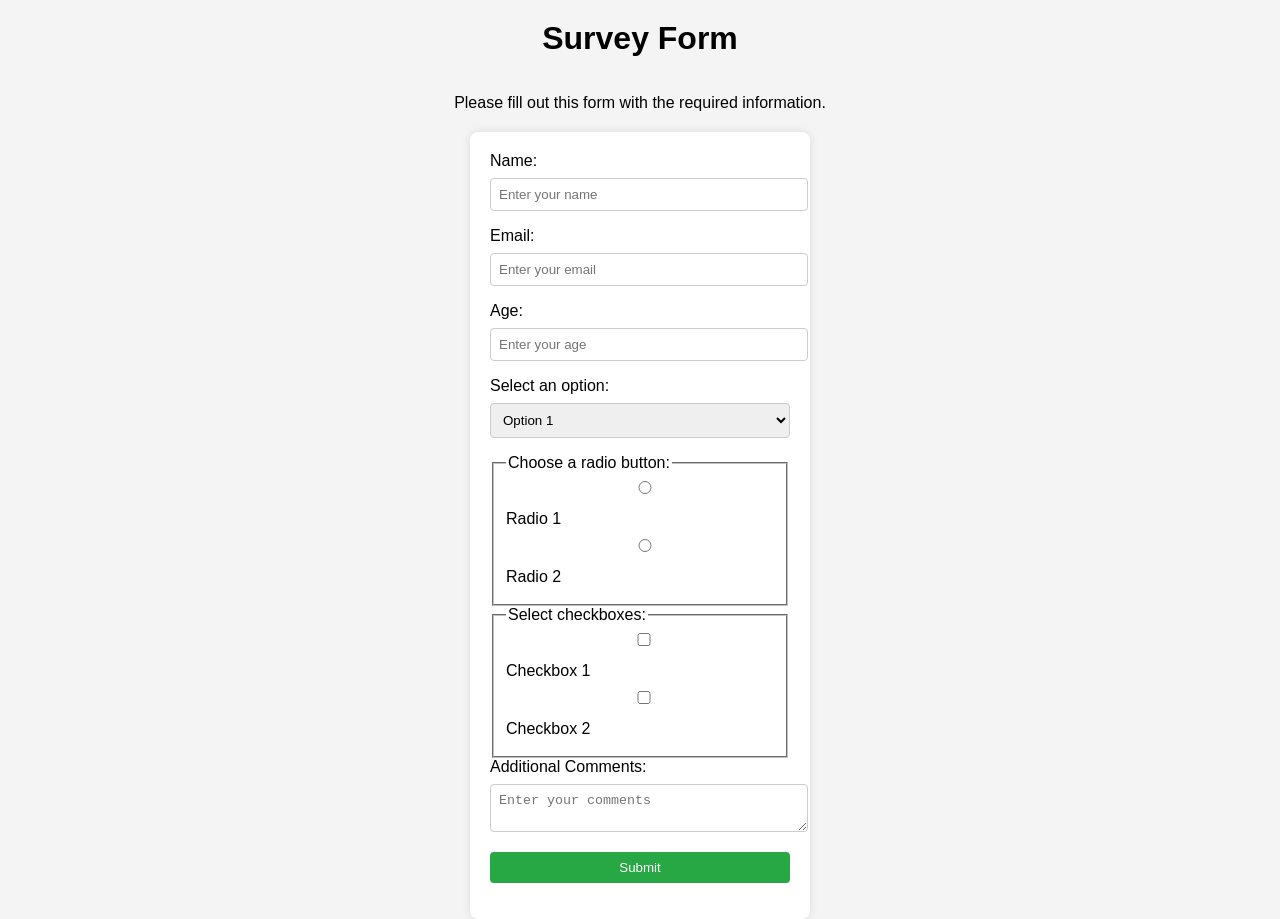
==== 01-Survey-Form/index.html @ 688b5a7d "01-Survey Form is completing" ====
<!DOCTYPE html>
<html lang="en">
<head>
    <meta charset="UTF-8">
    <meta name="viewport" content="width=device-width, initial-scale=1.0">
    <title>Survey Form</title>
    <link rel="stylesheet" href="styles.css">
</head>
<body>
    <h1 id="title">Survey Form</h1>
    <p id="description">Please fill out this form with the required information.</p>
    <form id="survey-form">
        <label id="name-label" for="name">Name:</label>
        <input type="text" id="name" name="name" placeholder="Enter your name" required>

        <label id="email-label" for="email">Email:</label>
        <input type="email" id="email" name="email" placeholder="Enter your email" required>

        <label id="number-label" for="number">Age:</label>
        <input type="number" id="number" name="number" min="1" max="120" placeholder="Enter your age" required>

        <label id="dropdown-label" for="dropdown">Select an option:</label>
        <select id="dropdown" name="dropdown">
            <option value="option1">Option 1</option>
            <option value="option2">Option 2</option>
        </select>

        <fieldset>
            <legend>Choose a radio button:</legend>
            <label>
                <input type="radio" name="radio-group" value="radio1"> Radio 1
            </label>
            <label>
                <input type="radio" name="radio-group" value="radio2"> Radio 2
            </label>
        </fieldset>

        <fieldset>
            <legend>Select checkboxes:</legend>
            <label>
                <input type="checkbox" name="checkbox-group" value="checkbox1"> Checkbox 1
            </label>
            <label>
                <input type="checkbox" name="checkbox-group" value="checkbox2"> Checkbox 2
            </label>
        </fieldset>

        <label for="comments">Additional Comments:</label>
        <textarea id="comments" name="comments" placeholder="Enter your comments"></textarea>

        <button id="submit" type="submit">Submit</button>
    </form>
</body>
</html>
---- 01-Survey-Form/styles.css ----
body {
    font-family: Arial, sans-serif;
    margin: 0;
    padding: 0;
    display: flex;
    flex-direction: column;
    align-items: center;
    background-color: #f4f4f4;
}

h1 {
    margin-top: 20px;
}

p {
    margin-bottom: 20px;
}

form {
    background-color: #fff;
    padding: 20px;
    border-radius: 8px;
    box-shadow: 0 0 10px rgba(0, 0, 0, 0.1);
    width: 300px;
}

label {
    display: block;
    margin-bottom: 8px;
}

input, select, textarea, button {
    width: 100%;
    padding: 8px;
    margin-bottom: 16px;
    border: 1px solid #ccc;
    border-radius: 4px;
}

button {
    background-color: #28a745;
    color: #fff;
    border: none;
    cursor: pointer;
}

button:hover {
    background-color: #218838;
}
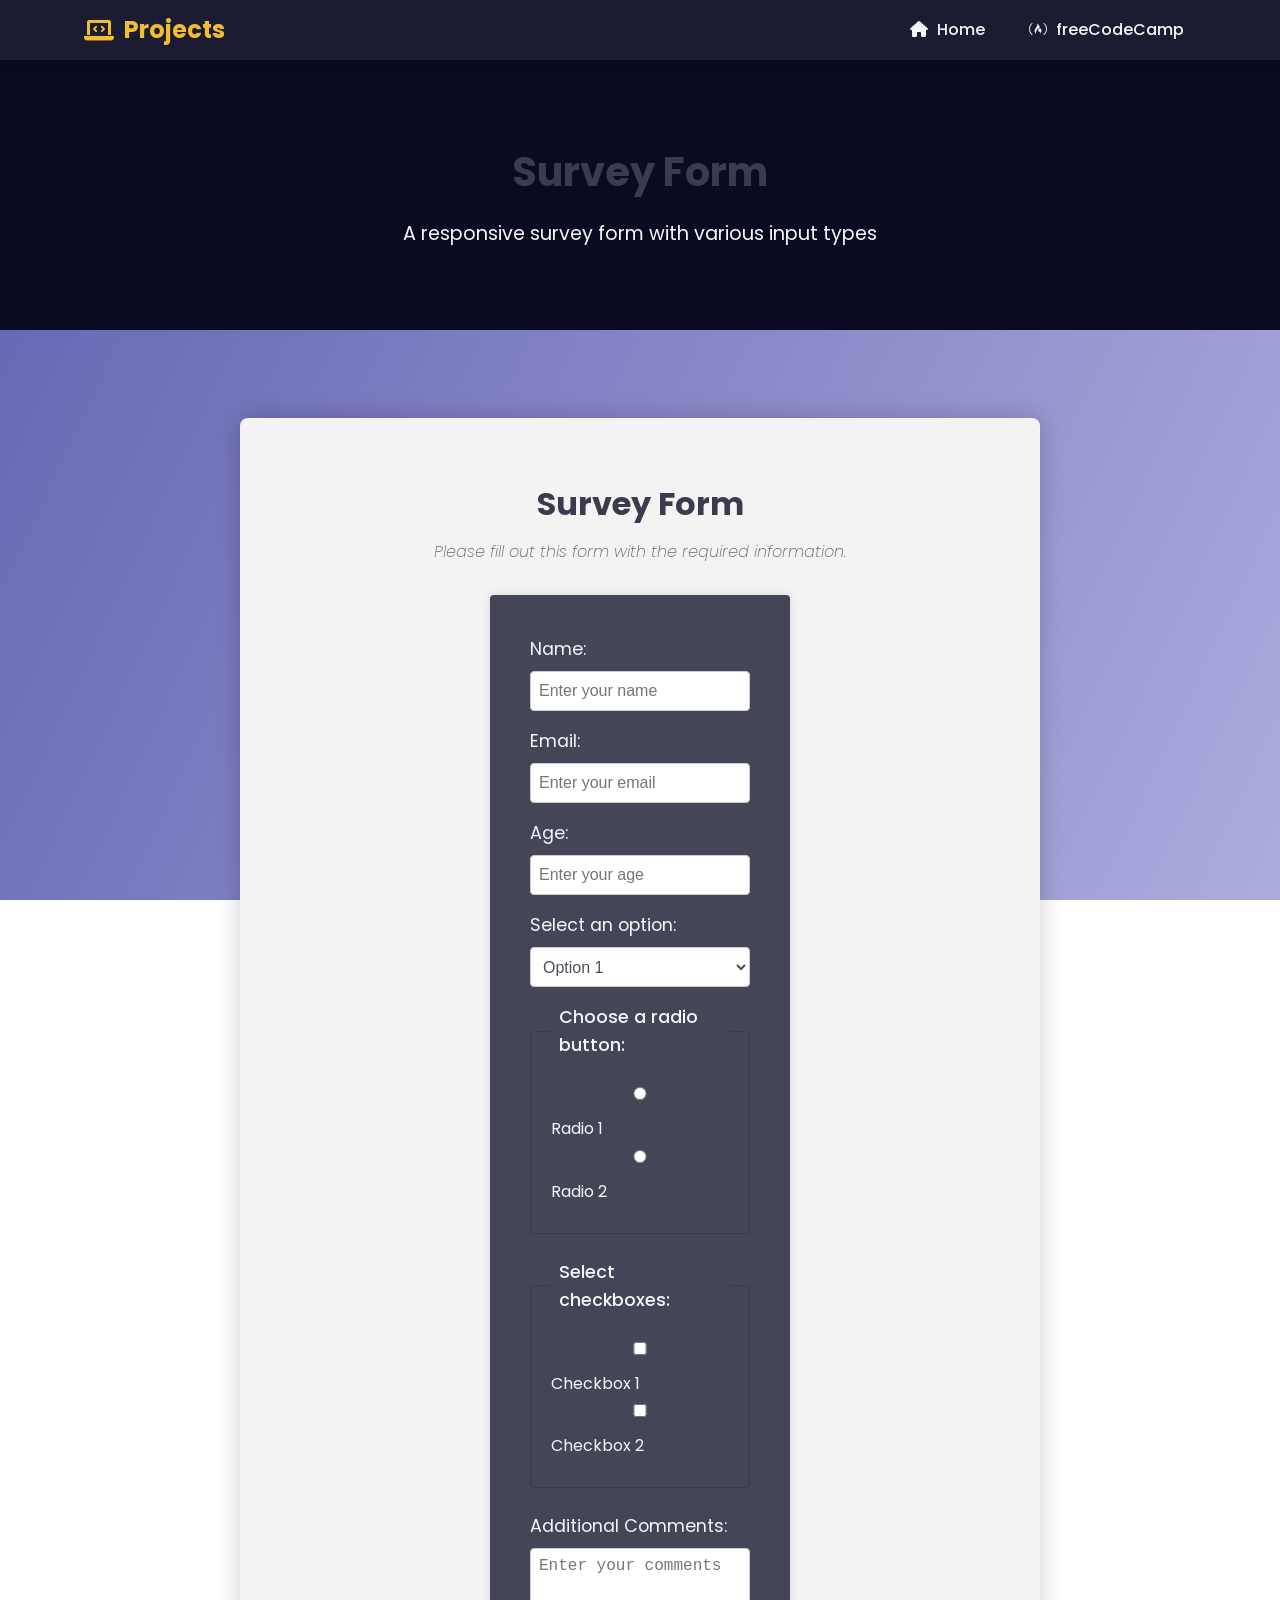
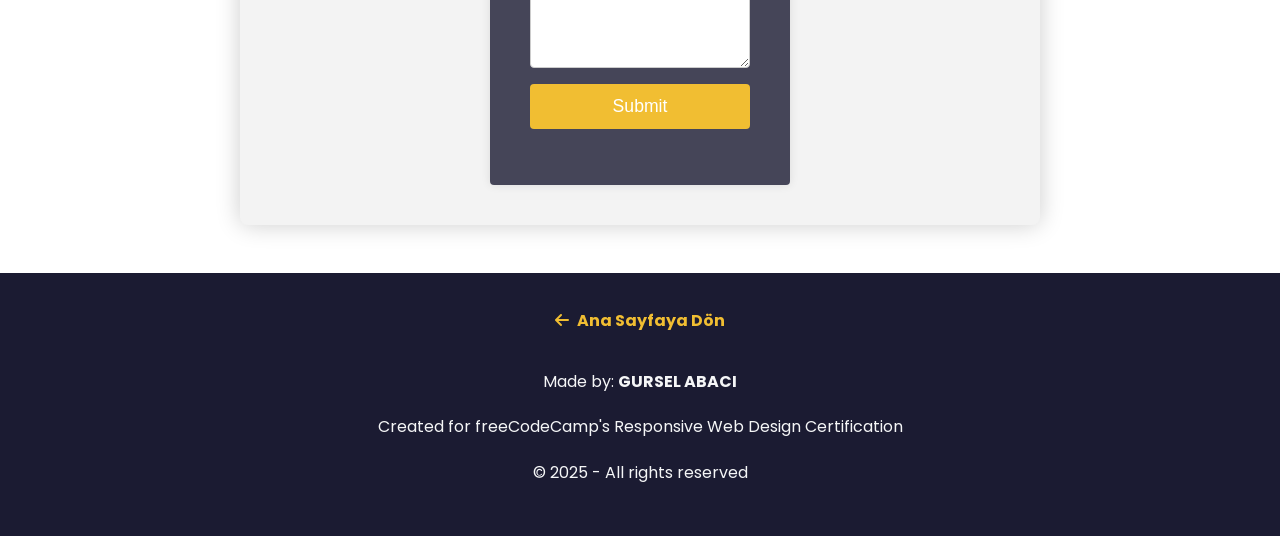
==== commit 6f09fa57: "base certification project is ready" ====
--- a/01-Survey-Form/index.html
+++ b/01-Survey-Form/index.html
@@ -3,10 +3,34 @@
 <head>
     <meta charset="UTF-8">
     <meta name="viewport" content="width=device-width, initial-scale=1.0">
-    <title>Survey Form</title>
+    <title>Survey Form - FCC Responsive Web Design</title>
+    <link rel="stylesheet" href="../styles-project.css">
     <link rel="stylesheet" href="styles.css">
+    <link rel="stylesheet" href="https://cdnjs.cloudflare.com/ajax/libs/font-awesome/6.0.0-beta3/css/all.min.css">
+    <link href="https://fonts.googleapis.com/css?family=Poppins:200,300,400,500,600,700,800&display=swap" rel="stylesheet">
 </head>
 <body>
+    <nav class="navbar">
+        <div class="container nav-container">
+            <a href="../index.html" class="logo">
+                <i class="fas fa-laptop-code"></i> Projects
+            </a>
+            <ul class="nav-links">
+                <li><a href="../index.html"><i class="fas fa-home"></i> Home</a></li>
+                <li><a href="https://www.freecodecamp.org/" target="_blank"><i class="fab fa-free-code-camp"></i> freeCodeCamp</a></li>
+            </ul>
+        </div>
+    </nav>
+
+    <header>
+        <div class="container">
+            <h1>Survey Form</h1>
+            <p>A responsive survey form with various input types</p>
+        </div>
+    </header>
+
+    <main class="container">
+        <div class="project-content">
     <h1 id="title">Survey Form</h1>
     <p id="description">Please fill out this form with the required information.</p>
     <form id="survey-form">
@@ -50,5 +74,16 @@
 
         <button id="submit" type="submit">Submit</button>
     </form>
+</div>
+</main>
+
+    <footer>
+        <div class="container">
+            <p><a href="../index.html" class="back-link"><i class="fas fa-arrow-left"></i> Ana Sayfaya Dön</a></p>
+            <p>Made by: <strong>GURSEL ABACI</strong></p>
+            <p>Created for freeCodeCamp's Responsive Web Design Certification</p>
+            <p>&copy; 2025 - All rights reserved</p>
+        </div>
+    </footer>
 </body>
 </html>
--- a/styles-project.css
+++ b/styles-project.css
@@ -0,0 +1,200 @@
+/* Base styles and variables */
+:root {
+    --primary-color: #0a0a23;
+    --secondary-color: #1b1b32;
+    --accent-color: #f1be32;
+    --text-color: #f5f6f7;
+    --card-bg: #2a2a40;
+    --hover-color: #3b3b4f;
+}
+
+* {
+    margin: 0;
+    padding: 0;
+    box-sizing: border-box;
+}
+
+body {
+    font-family: 'Segoe UI', Tahoma, Geneva, Verdana, sans-serif;
+    line-height: 1.6;
+    color: #333;
+    background-color: #f4f4f4;
+    padding-top: 60px; /* Space for fixed navbar */
+}
+
+.container {
+    width: 90%;
+    max-width: 1200px;
+    margin: 0 auto;
+    padding: 0 20px;
+}
+
+/* Navigation styles */
+.navbar {
+    background-color: var(--secondary-color);
+    color: var(--text-color);
+    position: fixed;
+    top: 0;
+    left: 0;
+    right: 0;
+    z-index: 1000;
+    box-shadow: 0 2px 10px rgba(0, 0, 0, 0.1);
+}
+
+.nav-container {
+    display: flex;
+    justify-content: space-between;
+    align-items: center;
+    height: 60px;
+}
+
+.logo {
+    color: var(--accent-color);
+    font-size: 1.5rem;
+    font-weight: bold;
+    text-decoration: none;
+    display: flex;
+    align-items: center;
+}
+
+.logo i {
+    margin-right: 10px;
+}
+
+.nav-links {
+    display: flex;
+    list-style: none;
+}
+
+.nav-links li {
+    margin-left: 20px;
+}
+
+.nav-links a {
+    color: var(--text-color);
+    text-decoration: none;
+    font-weight: 500;
+    padding: 8px 12px;
+    border-radius: 4px;
+    transition: background-color 0.3s;
+}
+
+.nav-links a:hover {
+    background-color: var(--hover-color);
+}
+
+.nav-links i {
+    margin-right: 5px;
+}
+
+/* Header styles */
+header {
+    background-color: var(--primary-color);
+    color: var(--text-color);
+    padding: 60px 0;
+    text-align: center;
+    margin-bottom: 40px;
+}
+
+header h1 {
+    font-size: 2.5rem;
+    margin-bottom: 15px;
+}
+
+header p {
+    font-size: 1.2rem;
+    max-width: 700px;
+    margin: 0 auto;
+}
+
+/* Main content styles */
+main {
+    padding: 30px 0 60px;
+}
+
+.project-content {
+    background-color: white;
+    border-radius: 8px;
+    padding: 30px;
+    box-shadow: 0 5px 15px rgba(0, 0, 0, 0.1);
+}
+
+.project-content h2 {
+    color: var(--secondary-color);
+    margin-bottom: 20px;
+    padding-bottom: 10px;
+    border-bottom: 3px solid var(--accent-color);
+}
+
+/* Footer styles */
+footer {
+    background-color: var(--secondary-color);
+    color: var(--text-color);
+    text-align: center;
+    padding: 30px 0;
+}
+
+footer p {
+    margin: 5px 0;
+}
+
+.back-link {
+    display: inline-block;
+    color: var(--accent-color);
+    text-decoration: none;
+    font-weight: bold;
+    margin-bottom: 15px;
+    transition: color 0.3s;
+}
+
+.back-link:hover {
+    color: white;
+}
+
+.back-link i {
+    margin-right: 5px;
+}
+
+/* Responsive styles */
+@media (max-width: 768px) {
+    header {
+        padding: 40px 0;
+    }
+    
+    header h1 {
+        font-size: 2rem;
+    }
+    
+    .project-content {
+        padding: 20px;
+    }
+}
+
+@media (max-width: 480px) {
+    .nav-container {
+        flex-direction: column;
+        height: auto;
+        padding: 15px 0;
+    }
+    
+    .nav-links {
+        margin-top: 15px;
+    }
+    
+    .nav-links li {
+        margin: 0 10px;
+    }
+    
+    header {
+        padding: 30px 0;
+        margin-top: 30px;
+    }
+    
+    header h1 {
+        font-size: 1.8rem;
+    }
+    
+    header p {
+        font-size: 1rem;
+    }
+}
--- a/01-Survey-Form/styles.css
+++ b/01-Survey-Form/styles.css
@@ -1,3 +1,216 @@
+/* Survey Form specific styles */
+:root {
+    --form-bg: #1b1b32;
+    --form-text: #f5f6f7;
+    --input-bg: #ffffff;
+    --input-border: #0a0a23;
+    --input-focus: #3b3b4f;
+    --label-color: #f5f6f7;
+    --button-bg: #37af65;
+    --button-hover: #2e8b57;
+    --fieldset-border: #3b3b4f;
+}
+
+body {
+    font-family: 'Poppins', sans-serif;
+    color: var(--form-text);
+    background: linear-gradient(115deg, rgba(58, 58, 158, 0.8), rgba(136, 136, 206, 0.7)),
+                url(https://cdn.freecodecamp.org/testable-projects-fcc/images/survey-form-background.jpeg);
+    background-size: cover;
+    background-position: center;
+    background-attachment: fixed;
+}
+
+main.container {
+    display: flex;
+    justify-content: center;
+    align-items: center;
+    min-height: calc(100vh - 60px - 200px); /* Navbar ve footer yüksekliğini çıkarıyoruz */
+    padding: 3rem 0;
+}
+
+.project-content {
+    background-color: var(--form-bg);
+    color: var(--form-text);
+    padding: 2.5rem;
+    border-radius: 0.5rem;
+    width: 100%;
+    max-width: 720px;
+    margin: 0 auto;
+    box-shadow: 0 0 25px rgba(0, 0, 0, 0.2);
+}
+
+#title {
+    text-align: center;
+    margin-bottom: 0.5rem;
+    font-size: 2rem;
+}
+
+#description {
+    text-align: center;
+    font-style: italic;
+    margin-bottom: 2rem;
+    font-weight: 200;
+}
+
+#survey-form {
+    background-color: rgba(27, 27, 50, 0.8);
+    padding: 2.5rem;
+    border-radius: 0.25rem;
+    max-width: 600px;
+    margin: 0 auto;
+}
+
+label {
+    display: block;
+    margin-bottom: 0.5rem;
+    font-size: 1.1rem;
+    color: var(--label-color);
+}
+
+input, 
+select, 
+textarea {
+    display: block;
+    width: 100%;
+    height: 2.5rem;
+    padding: 0.375rem 0.75rem;
+    color: #495057;
+    background-color: var(--input-bg);
+    border: 1px solid var(--input-border);
+    border-radius: 0.25rem;
+    margin-bottom: 1.5rem;
+    font-size: 1rem;
+}
+
+textarea {
+    min-height: 120px;
+    resize: vertical;
+}
+
+input:focus, 
+select:focus, 
+textarea:focus {
+    border-color: var(--input-focus);
+    outline: 0;
+    box-shadow: 0 0 0 0.2rem rgba(59, 59, 79, 0.25);
+}
+
+fieldset {
+    border: 1px solid var(--fieldset-border);
+    border-radius: 0.25rem;
+    padding: 1.25rem;
+    margin-bottom: 1.5rem;
+}
+
+legend {
+    width: auto;
+    padding: 0 0.5rem;
+    font-weight: 500;
+    font-size: 1.1rem;
+}
+
+fieldset label {
+    display: flex;
+    align-items: center;
+    margin: 0.5rem 0;
+    font-size: 1rem;
+}
+
+fieldset input {
+    width: auto;
+    height: auto;
+    margin: 0 0.5rem 0 0;
+}
+
+#submit {
+    display: block;
+    width: 100%;
+    padding: 0.75rem;
+    background-color: var(--button-bg);
+    color: white;
+    border: none;
+    border-radius: 0.25rem;
+    cursor: pointer;
+    font-size: 1.1rem;
+    font-weight: 500;
+    transition: background-color 0.3s;
+}
+
+#submit:hover {
+    background-color: var(--button-hover);
+}
+
+/* Responsive rules */
+@media (max-width: 768px) {
+    main.container {
+        padding: 2rem 1rem;
+        min-height: auto;
+    }
+
+    .project-content {
+        padding: 1.5rem;
+    }
+
+    #survey-form {
+        padding: 1.5rem;
+    }
+
+    #title {
+        font-size: 1.75rem;
+    }
+
+    #description {
+        font-size: 0.9rem;
+    }
+}
+
+@media (max-width: 480px) {
+    main.container {
+        padding: 1.5rem 0.5rem;
+    }
+
+    .project-content {
+        padding: 1rem;
+        border-radius: 0.25rem;
+    }
+
+    #survey-form {
+        padding: 1rem;
+    }
+
+    #title {
+        font-size: 1.5rem;
+    }
+
+    fieldset {
+        padding: 0.75rem;
+    }
+
+    input,
+    select,
+    textarea {
+        font-size: 0.9rem;
+    }
+
+    label,
+    legend {
+        font-size: 1rem;
+    }
+
+    #submit {
+        font-size: 1rem;
+        padding: 0.6rem;
+    }
+}
+:root {
+    --form-bg: #f3f3f3;
+    --input-bg: #fff;
+    --input-border: #ced4da;
+    --input-focus: #80bdff;
+    --button-bg: var(--accent-color);
+    --button-hover: #d4a72c;
+/* }
 body {
     font-family: Arial, sans-serif;
     margin: 0;
@@ -6,10 +219,38 @@
     flex-direction: column;
     align-items: center;
     background-color: #f4f4f4;
-}
-
+} */
+.project-content {
+    max-width: 800px;
+    margin: 0 auto;
+    background-color: var(--form-bg);
+    padding: 40px;
+    border-radius: 8px;
+}
+
+#title {
+    text-align: center;
+    margin-bottom: 10px;
+}
+
+#description {
+    text-align: center;
+    font-style: italic;
+    margin-bottom: 30px;
+    color: #666;
+}
+
+.form-group {
+    margin-bottom: 25px;
+}
+
+.form-group p {
+    margin-bottom: 10px;
+    font-weight: 500;
+}
 h1 {
     margin-top: 20px;
+    color: #3b3b4f;
 }
 
 p {
@@ -37,11 +278,24 @@
     border-radius: 4px;
 }
 
-button {
+/* button {
     background-color: #28a745;
     color: #fff;
     border: none;
     cursor: pointer;
+} */
+.button {
+    display: block;
+    width: 100%;
+    padding: 12px;
+    background-color: var(--button-bg);
+    color: #fff;
+    border: none;
+    border-radius: 4px;
+    cursor: pointer;
+    font-size: 16px;
+    font-weight: 500;
+    transition: background-color 0.3s;
 }
 
 button:hover {
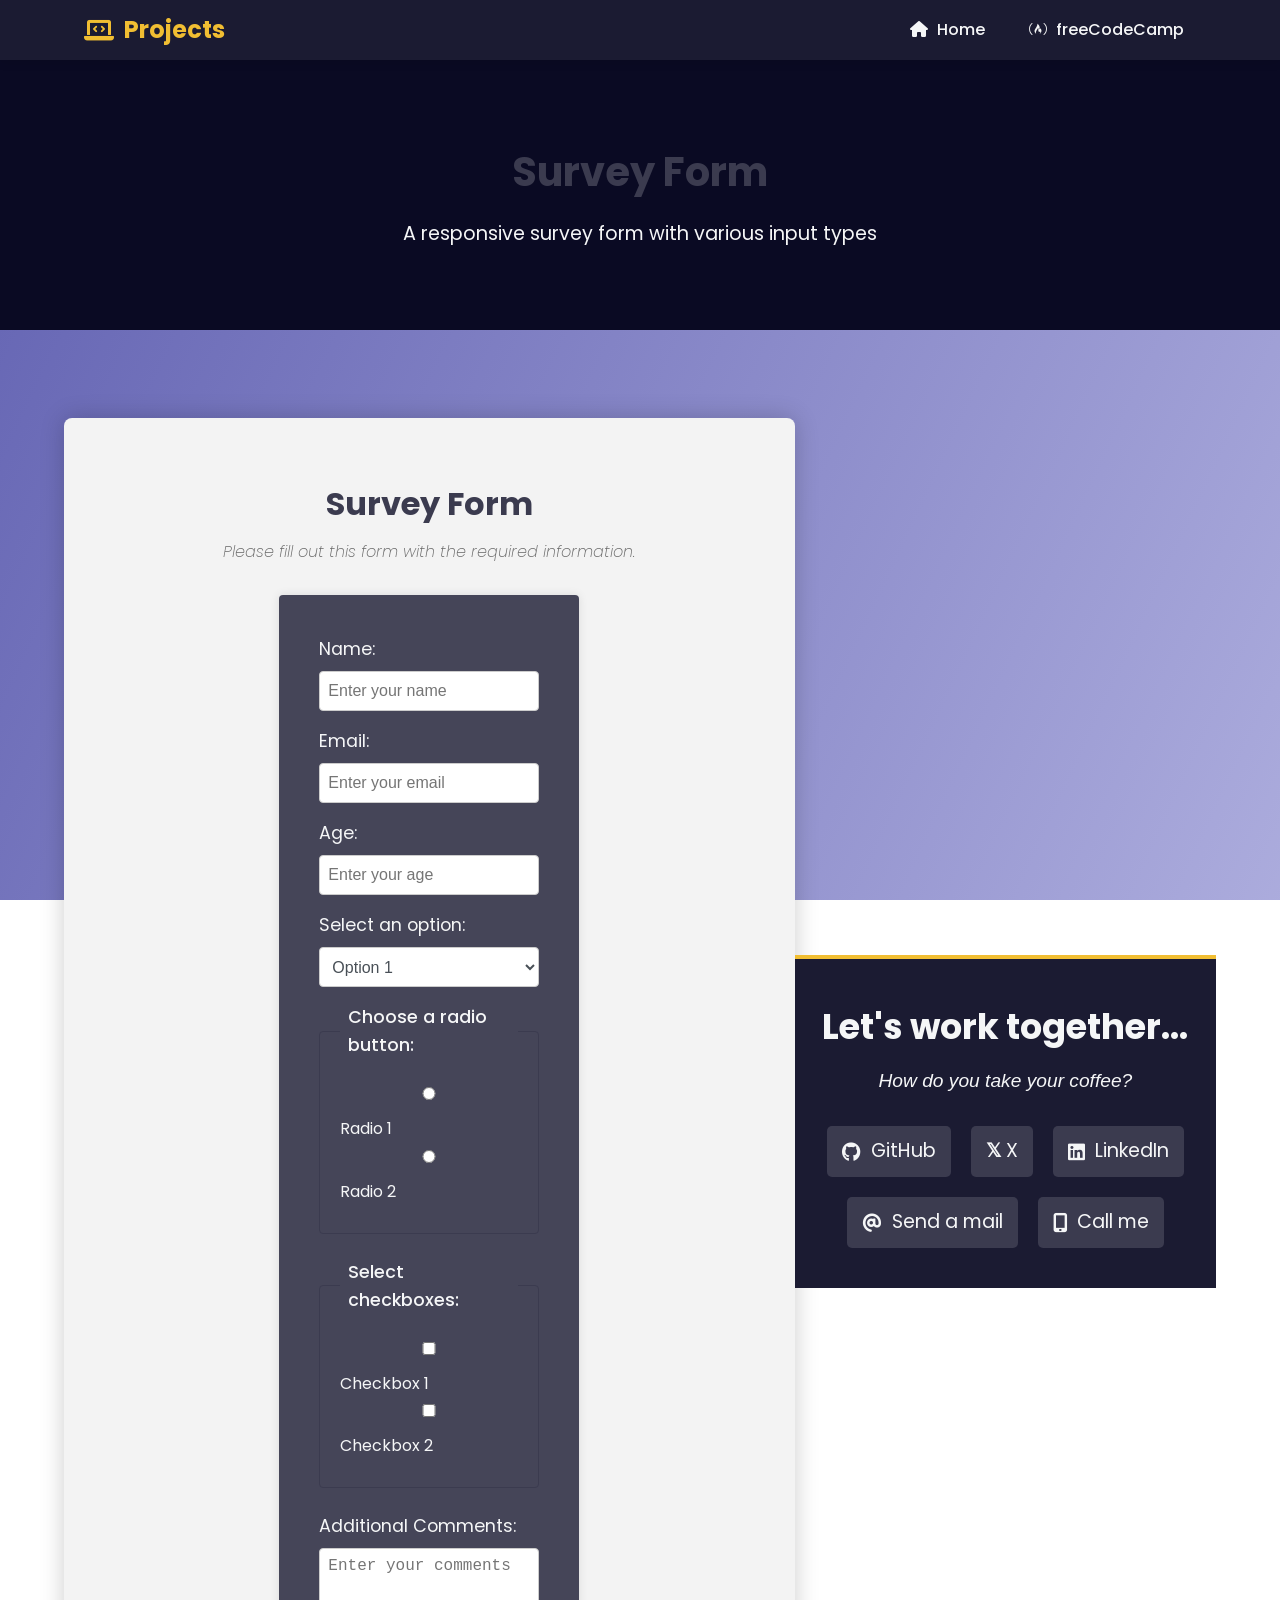
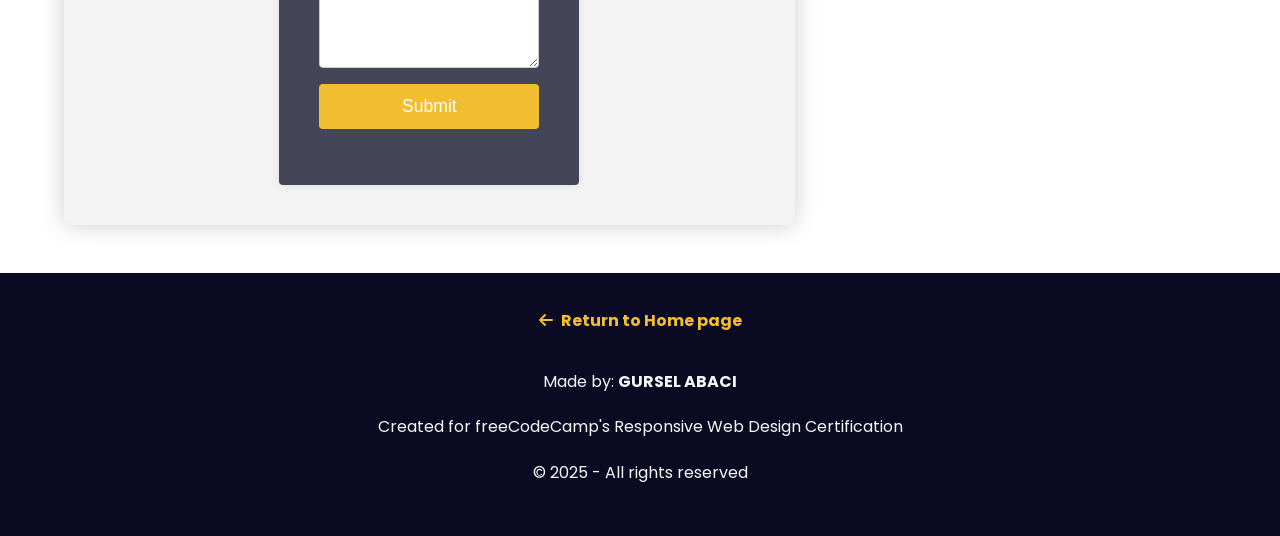
==== commit 8d9b032f: "footer Return to Home page link is changing" ====
--- a/01-Survey-Form/index.html
+++ b/01-Survey-Form/index.html
@@ -75,11 +75,36 @@
         <button id="submit" type="submit">Submit</button>
     </form>
 </div>
+
+<!-- Contact section -->
+<section id="contact" class="contact-section">
+    <div class="contact-section-header">
+        <h2>Let's work together...</h2>
+        <p>How do you take your coffee?</p>
+    </div>
+    <div class="contact-links">
+        <a id="profile-link" href="https://github.com/gabaci72" target="_blank" class="btn contact-details">
+            <i class="fab fa-github"></i> GitHub
+        </a>
+        <a href="https://x.com/serianonim" target="_blank" class="btn contact-details">
+            <span style="font-weight:bold;margin-right:5px;">𝕏</span> X
+        </a>
+        <a href="https://www.linkedin.com/in/g%C3%BCraba-532b301b9/" target="_blank" class="btn contact-details">
+            <i class="fab fa-linkedin"></i> LinkedIn
+        </a>
+        <a href="mailto:serianonim@gmail.com" class="btn contact-details">
+            <i class="fas fa-at"></i> Send a mail
+        </a>
+        <a href="tel:555-555-5555" class="btn contact-details">
+            <i class="fas fa-mobile-alt"></i> Call me
+        </a>
+    </div>
+</section>
 </main>
 
     <footer>
         <div class="container">
-            <p><a href="../index.html" class="back-link"><i class="fas fa-arrow-left"></i> Ana Sayfaya Dön</a></p>
+            <p><a href="../index.html" class="back-link"><i class="fas fa-arrow-left"></i> Return to Home page</a></p>
             <p>Made by: <strong>GURSEL ABACI</strong></p>
             <p>Created for freeCodeCamp's Responsive Web Design Certification</p>
             <p>&copy; 2025 - All rights reserved</p>
--- a/styles-project.css
+++ b/styles-project.css
@@ -126,9 +126,65 @@
     border-bottom: 3px solid var(--accent-color);
 }
 
+/* Contact section styles */
+.contact-section {
+    background-color: var(--secondary-color);
+    color: var(--text-color);
+    text-align: center;
+    padding: 40px 0;
+    border-top: 4px solid var(--accent-color);
+}
+
+.contact-section-header {
+    margin-bottom: 30px;
+}
+
+.contact-section-header h2 {
+    font-size: 2.2rem;
+    margin-bottom: 10px;
+}
+
+.contact-section-header p {
+    font-style: italic;
+    font-size: 1.2rem;
+}
+
+.contact-links {
+    display: flex;
+    flex-wrap: wrap;
+    justify-content: center;
+    gap: 20px;
+    max-width: 980px;
+    margin: 0 auto;
+}
+
+.contact-details {
+    display: inline-flex;
+    align-items: center;
+    font-size: 1.2rem;
+    color: var(--text-color);
+    text-decoration: none;
+    padding: 10px 15px;
+    border-radius: 5px;
+    transition: transform 0.3s, background-color 0.3s;
+    background-color: var(--hover-color);
+}
+
+.contact-details i,
+.contact-details svg,
+.contact-details span {
+    margin-right: 10px;
+}
+
+.contact-details:hover {
+    transform: translateY(-5px);
+    background-color: var(--accent-color);
+    color: var(--secondary-color);
+}
+
 /* Footer styles */
 footer {
-    background-color: var(--secondary-color);
+    background-color: var(--primary-color);
     color: var(--text-color);
     text-align: center;
     padding: 30px 0;
@@ -160,13 +216,30 @@
     header {
         padding: 40px 0;
     }
-    
+
     header h1 {
         font-size: 2rem;
     }
-    
+
     .project-content {
         padding: 20px;
+    }
+
+    .contact-section-header h2 {
+        font-size: 1.8rem;
+    }
+
+    .contact-section-header p {
+        font-size: 1.1rem;
+    }
+
+    .contact-links {
+        gap: 15px;
+    }
+
+    .contact-details {
+        font-size: 1.1rem;
+        padding: 8px 12px;
     }
 }
 
@@ -176,25 +249,48 @@
         height: auto;
         padding: 15px 0;
     }
-    
+
     .nav-links {
         margin-top: 15px;
     }
-    
+
     .nav-links li {
         margin: 0 10px;
     }
-    
+
     header {
         padding: 30px 0;
         margin-top: 30px;
     }
-    
+
     header h1 {
         font-size: 1.8rem;
     }
-    
+
     header p {
         font-size: 1rem;
     }
+
+    .contact-section {
+        padding: 30px 0;
+    }
+
+    .contact-section-header h2 {
+        font-size: 1.6rem;
+    }
+
+    .contact-section-header p {
+        font-size: 1rem;
+    }
+
+    .contact-links {
+        flex-direction: column;
+        gap: 10px;
+    }
+
+    .contact-details {
+        width: 80%;
+        margin: 0 auto;
+        font-size: 1rem;
+    }
 }
